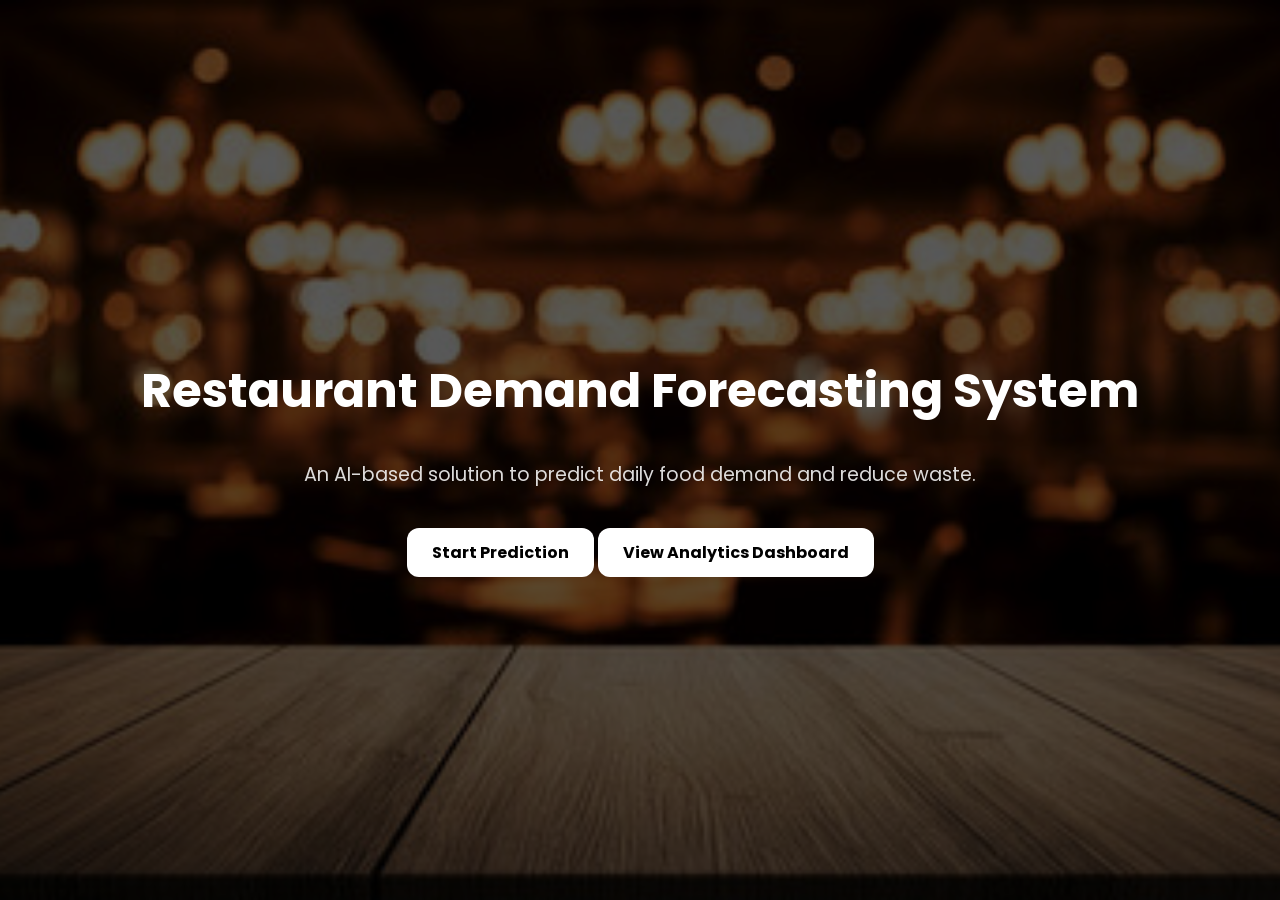
==== templates/index.html @ 3f666185 "first commit" ====
<!DOCTYPE html>
<html>
<head>
  <title>Restaurant Demand Forecasting</title>
  <link rel="stylesheet" href="/static/style.css">
</head>

<body class="landing">

  <div class="overlay">
    <div class="hero-content">

      <h1>Restaurant Demand Forecasting System</h1>

      <p>
        An AI-based solution to predict daily food demand and reduce waste.
      </p>

      <!-- Buttons Section -->
      <div class="btn-group">
        <a href="/predict" class="btn">
          Start Prediction
        </a>

        <a href="/analytics" class="btn">
          View Analytics Dashboard
        </a>
      </div>

    </div>
  </div>

</body>
</html>
---- static/style.css ----
@import url('https://fonts.googleapis.com/css2?family=Poppins:wght@300;400;600&display=swap');

body {
  margin: 0;
  font-family: "Poppins", sans-serif;
  background: linear-gradient(to right, #111827, #1f2937);
  color: white;
}

/* ========================= */
/* Landing Page */
/* ========================= */

.landing {
  background: url("/static/images/restaurant.jpg") no-repeat center center/cover;
  height: 100vh;
}

.overlay {
  background: rgba(0,0,0,0.65);
  height: 100vh;
  display: flex;
  justify-content: center;
  align-items: center;
}

.hero-content {
  text-align: center;
}

.hero-content h1 {
  font-size: 3rem;
}

.hero-content p {
  opacity: 0.85;
  font-size: 1.2rem;
}

/* Button Styling */
.btn {
  display: inline-block;
  padding: 12px 25px;
  background: white;
  color: black;
  font-weight: bold;
  border-radius: 12px;
  text-decoration: none;
  margin-top: 20px;
  transition: 0.3s;
}

.btn:hover {
  background: #e5e7eb;
  transform: scale(1.05);
}

/* ========================= */
/* Prediction Form Page */
/* ========================= */

.form-container {
  width: 950px;
  margin: 60px auto;
  background: rgba(255,255,255,0.08);
  padding: 40px;
  border-radius: 18px;
  box-shadow: 0px 0px 25px rgba(0,0,0,0.4);
}

.grid-form {
  display: grid;
  grid-template-columns: 1fr 1fr;
  gap: 25px;
}

label {
  display: block;
  margin-top: 12px;
  font-weight: 500;
}

input, select {
  width: 100%;
  padding: 10px;
  margin-top: 6px;
  border-radius: 10px;
  border: none;
}

/* Button */
button {
  width: 100%;
  padding: 12px;
  border: none;
  border-radius: 12px;
  background: #38bdf8;
  font-weight: 600;
  cursor: pointer;
  transition: 0.3s;
}

button:hover {
  background: #0ea5e9;
  transform: scale(1.03);
}

/* ========================= */
/* Upgrade 3: Menu Preview Card */
/* ========================= */

.menu-card {
  margin-top: 25px;
  padding: 20px;
  border-radius: 15px;
  background: rgba(255,255,255,0.10);
  text-align: center;
  transition: 0.3s;
}

.menu-card:hover {
  transform: translateY(-5px);
  box-shadow: 0px 0px 25px rgba(255,255,255,0.15);
}

.menu-card img {
  width: 220px;
  border-radius: 15px;
  margin-bottom: 10px;
}

.menu-card h3 {
  margin: 10px 0;
}

/* ========================= */
/* Result Dashboard Page */
/* ========================= */

.dashboard {
  display: flex;
  justify-content: center;
  gap: 25px;
  padding: 60px;
  flex-wrap: wrap;
}

.panel {
  width: 420px;
  background: rgba(255,255,255,0.08);
  padding: 30px;
  border-radius: 18px;
  box-shadow: 0px 0px 25px rgba(0,0,0,0.4);
  transition: 0.3s ease;
}

.panel:hover {
  transform: translateY(-5px);
}

/* Output Text */
.output {
  font-size: 2rem;
  margin: 15px 0;
}

.tip {
  opacity: 0.85;
}

/* Graph Responsive */
.graph {
  width: 100%;
  max-width: 100%;
  height: auto;
  border-radius: 12px;
  margin: 15px 0;
}

/* Scenario Form Fix */
.sim-form input,
.sim-form select {
  margin-bottom: 12px;
}

/* Bottom Button */
.bottom-action {
  text-align: center;
  margin: 35px 0;
}

/* ========================= */
/* Mobile Responsive Fix */
/* ========================= */

@media (max-width: 900px) {

  .form-container {
    width: 90%;
  }

  .grid-form {
    grid-template-columns: 1fr;
  }

  .dashboard {
    flex-direction: column;
    align-items: center;
    padding: 30px;
  }

  .panel {
    width: 90%;
  }
}
.bottom-action {
  display: flex;
  justify-content: center;
  gap: 20px;
}
.full {
  grid-column: span 2;
  margin-top: 20px;
  display: flex;
  justify-content: center;  
}
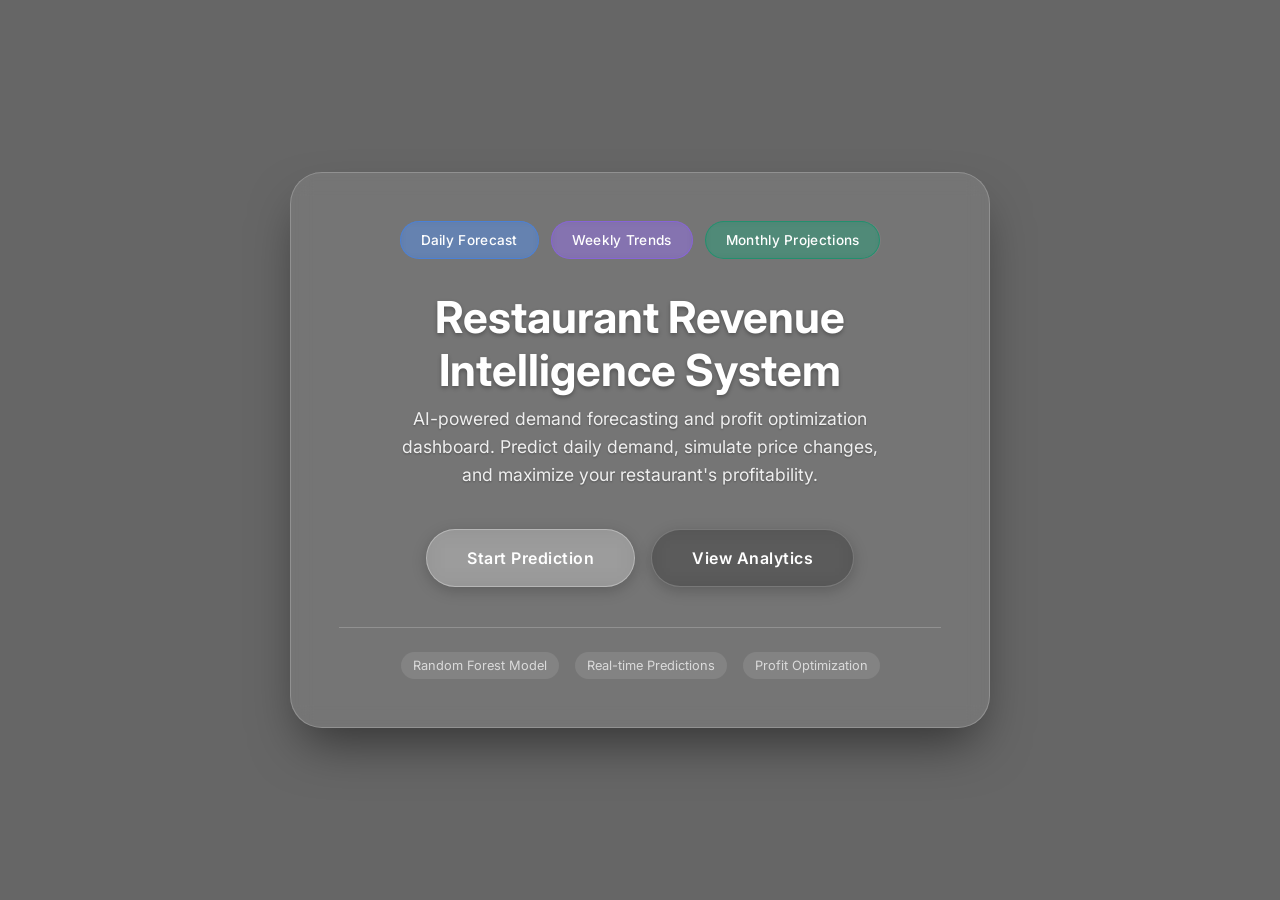
==== commit e9f62188: "updated templates and route" ====
--- a/templates/index.html
+++ b/templates/index.html
@@ -1,34 +1,214 @@
 <!DOCTYPE html>
 <html>
 <head>
-  <title>Restaurant Demand Forecasting</title>
-  <link rel="stylesheet" href="/static/style.css">
+    <title>Restaurant Revenue Intelligence</title>
+    <meta name="viewport" content="width=device-width, initial-scale=1.0">
+    <link rel="stylesheet" href="/static/style.css">
+    <link href="https://fonts.googleapis.com/css2?family=Inter:wght@400;500;600;700&display=swap" rel="stylesheet">
+    <style>
+        .landing-page {
+            background: linear-gradient(rgba(0, 0, 0, 0.6), rgba(0, 0, 0, 0.6)), 
+                        url('https://images.unsplash.com/photo-1517248135467-4c7edcad34c4') center/cover;
+            min-height: 100vh;
+            display: flex;
+            align-items: center;
+            justify-content: center;
+            position: relative;
+        }
+        
+        .hero-card {
+            max-width: 700px;
+            margin: 2rem;
+            padding: 3rem;
+            background: rgba(255, 255, 255, 0.1);
+            backdrop-filter: blur(10px);
+            -webkit-backdrop-filter: blur(10px);
+            border: 1px solid rgba(255, 255, 255, 0.2);
+            border-radius: 32px;
+            box-shadow: 0 25px 50px -12px rgba(0, 0, 0, 0.5);
+            text-align: center;
+        }
+        
+        .hero-card h1 {
+            font-size: 2.75rem;
+            font-weight: 700;
+            color: white;
+            margin-bottom: 0.5rem;
+            line-height: 1.2;
+            text-shadow: 0 2px 4px rgba(0,0,0,0.3);
+        }
+        
+        .hero-card p {
+            font-size: 1.1rem;
+            color: rgba(255, 255, 255, 0.9);
+            margin-bottom: 2.5rem;
+            max-width: 500px;
+            margin-left: auto;
+            margin-right: auto;
+            line-height: 1.6;
+            text-shadow: 0 1px 2px rgba(0,0,0,0.3);
+        }
+        
+        .badge-container {
+            display: flex;
+            gap: 0.75rem;
+            justify-content: center;
+            margin-bottom: 2rem;
+            flex-wrap: wrap;
+        }
+        
+        .badge {
+            background: rgba(255, 255, 255, 0.15);
+            backdrop-filter: blur(5px);
+            -webkit-backdrop-filter: blur(5px);
+            border: 1px solid rgba(255, 255, 255, 0.3);
+            color: white;
+            padding: 0.5rem 1.25rem;
+            border-radius: 50px;
+            font-size: 0.85rem;
+            font-weight: 500;
+            letter-spacing: 0.3px;
+        }
+        
+        .badge.blue {
+            background: rgba(59, 130, 246, 0.4);
+            border-color: rgba(59, 130, 246, 0.6);
+        }
+        
+        .badge.purple {
+            background: rgba(139, 92, 246, 0.4);
+            border-color: rgba(139, 92, 246, 0.6);
+        }
+        
+        .badge.green {
+            background: rgba(5, 150, 105, 0.4);
+            border-color: rgba(5, 150, 105, 0.6);
+        }
+        
+        .button-group {
+            display: flex;
+            gap: 1rem;
+            justify-content: center;
+            margin-top: 1rem;
+        }
+        
+        .glass-btn-primary {
+            background: rgba(255, 255, 255, 0.2);
+            backdrop-filter: blur(10px);
+            -webkit-backdrop-filter: blur(10px);
+            border: 1px solid rgba(255, 255, 255, 0.3);
+            color: white;
+            padding: 1rem 2.5rem;
+            border-radius: 50px;
+            font-weight: 600;
+            font-size: 1rem;
+            cursor: pointer;
+            text-decoration: none;
+            display: inline-block;
+            transition: all 0.3s ease;
+            letter-spacing: 0.5px;
+            box-shadow: 0 4px 15px rgba(0, 0, 0, 0.2);
+        }
+        
+        .glass-btn-primary:hover {
+            background: rgba(255, 255, 255, 0.3);
+            transform: translateY(-3px);
+            box-shadow: 0 10px 25px rgba(0, 0, 0, 0.3);
+            border-color: rgba(255, 255, 255, 0.5);
+        }
+        
+        .glass-btn-secondary {
+            background: rgba(0, 0, 0, 0.3);
+            backdrop-filter: blur(10px);
+            -webkit-backdrop-filter: blur(10px);
+            border: 1px solid rgba(255, 255, 255, 0.2);
+            color: white;
+            padding: 1rem 2.5rem;
+            border-radius: 50px;
+            font-weight: 600;
+            font-size: 1rem;
+            cursor: pointer;
+            text-decoration: none;
+            display: inline-block;
+            transition: all 0.3s ease;
+            letter-spacing: 0.5px;
+            box-shadow: 0 4px 15px rgba(0, 0, 0, 0.2);
+        }
+        
+        .glass-btn-secondary:hover {
+            background: rgba(0, 0, 0, 0.4);
+            transform: translateY(-3px);
+            box-shadow: 0 10px 25px rgba(0, 0, 0, 0.3);
+            border-color: rgba(255, 255, 255, 0.3);
+        }
+        
+        .footer-note {
+            margin-top: 2.5rem;
+            padding-top: 1.5rem;
+            border-top: 1px solid rgba(255, 255, 255, 0.2);
+            color: rgba(255, 255, 255, 0.7);
+            font-size: 0.8rem;
+            display: flex;
+            gap: 1rem;
+            justify-content: center;
+            flex-wrap: wrap;
+        }
+        
+        .footer-note span {
+            background: rgba(255, 255, 255, 0.1);
+            padding: 0.25rem 0.75rem;
+            border-radius: 50px;
+        }
+        
+        @media (max-width: 768px) {
+            .hero-card {
+                padding: 2rem;
+                margin: 1rem;
+            }
+            
+            .hero-card h1 {
+                font-size: 2rem;
+            }
+            
+            .button-group {
+                flex-direction: column;
+            }
+            
+            .glass-btn-primary, .glass-btn-secondary {
+                width: 100%;
+                text-align: center;
+            }
+        }
+    </style>
 </head>
+<body class="landing-page">
 
-<body class="landing">
-
-  <div class="overlay">
-    <div class="hero-content">
-
-      <h1>Restaurant Demand Forecasting System</h1>
-
-      <p>
-        An AI-based solution to predict daily food demand and reduce waste.
-      </p>
-
-      <!-- Buttons Section -->
-      <div class="btn-group">
-        <a href="/predict" class="btn">
-          Start Prediction
-        </a>
-
-        <a href="/analytics" class="btn">
-          View Analytics Dashboard
-        </a>
-      </div>
-
+<div class="hero-card">
+    <div class="badge-container">
+        <span class="badge blue">Daily Forecast</span>
+        <span class="badge purple">Weekly Trends</span>
+        <span class="badge green">Monthly Projections</span>
     </div>
-  </div>
+    
+    <h1>Restaurant Revenue Intelligence System</h1>
+    
+    <p>
+        AI-powered demand forecasting and profit optimization dashboard. 
+        Predict daily demand, simulate price changes, and maximize your 
+        restaurant's profitability.
+    </p>
+    
+    <div class="button-group">
+        <a href="/predict" class="glass-btn-primary">Start Prediction</a>
+        <a href="/analytics" class="glass-btn-secondary">View Analytics</a>
+    </div>
+    
+    <div class="footer-note">
+        <span>Random Forest Model</span>
+        <span>Real-time Predictions</span>
+        <span>Profit Optimization</span>
+    </div>
+</div>
 
 </body>
 </html>
--- a/static/style.css
+++ b/static/style.css
@@ -1,226 +1,659 @@
-@import url('https://fonts.googleapis.com/css2?family=Poppins:wght@300;400;600&display=swap');
+/* ===== RESET & BASE ===== */
+* {
+    margin: 0;
+    padding: 0;
+    box-sizing: border-box;
+}
 
 body {
-  margin: 0;
-  font-family: "Poppins", sans-serif;
-  background: linear-gradient(to right, #111827, #1f2937);
-  color: white;
-}
-
-/* ========================= */
-/* Landing Page */
-/* ========================= */
-
-.landing {
-  background: url("/static/images/restaurant.jpg") no-repeat center center/cover;
-  height: 100vh;
-}
-
-.overlay {
-  background: rgba(0,0,0,0.65);
-  height: 100vh;
-  display: flex;
-  justify-content: center;
-  align-items: center;
-}
-
-.hero-content {
-  text-align: center;
-}
-
-.hero-content h1 {
-  font-size: 3rem;
-}
-
-.hero-content p {
-  opacity: 0.85;
-  font-size: 1.2rem;
-}
-
-/* Button Styling */
-.btn {
-  display: inline-block;
-  padding: 12px 25px;
-  background: white;
-  color: black;
-  font-weight: bold;
-  border-radius: 12px;
-  text-decoration: none;
-  margin-top: 20px;
-  transition: 0.3s;
-}
-
-.btn:hover {
-  background: #e5e7eb;
-  transform: scale(1.05);
-}
-
-/* ========================= */
-/* Prediction Form Page */
-/* ========================= */
-
+    font-family: 'Inter', -apple-system, BlinkMacSystemFont, 'Segoe UI', sans-serif;
+    background: #f8fafc;
+    color: #1e293b;
+    line-height: 1.5;
+}
+
+/* ===== CONTAINER ===== */
+.container {
+    max-width: 1400px;
+    margin: 0 auto;
+    padding: 2rem;
+}
+
+/* ===== NAVIGATION ===== */
+.nav-bar {
+    background: white;
+    padding: 1rem 2rem;
+    border-radius: 16px;
+    box-shadow: 0 1px 3px rgba(0,0,0,0.05);
+    margin-bottom: 2rem;
+    display: flex;
+    gap: 0.5rem;
+}
+
+.nav-bar a {
+    color: #64748b;
+    text-decoration: none;
+    padding: 0.75rem 1.5rem;
+    border-radius: 12px;
+    font-weight: 500;
+    transition: all 0.2s;
+}
+
+.nav-bar a:hover {
+    background: #f1f5f9;
+    color: #0f172a;
+}
+
+.nav-bar a.active {
+    background: #0f172a;
+    color: white;
+}
+
+/* ===== HEADERS ===== */
+h1 {
+    font-size: 2rem;
+    font-weight: 600;
+    color: #0f172a;
+    margin-bottom: 1.5rem;
+}
+
+h2 {
+    font-size: 1.25rem;
+    font-weight: 600;
+    color: #334155;
+    margin-bottom: 1rem;
+    display: flex;
+    align-items: center;
+    gap: 0.5rem;
+}
+
+/* ===== TIME BADGES ===== */
+.time-badge-daily {
+    background: #3b82f6;
+    color: white;
+    padding: 0.2rem 0.75rem;
+    border-radius: 20px;
+    font-size: 0.7rem;
+    font-weight: 600;
+    text-transform: uppercase;
+    letter-spacing: 0.3px;
+    display: inline-block;
+}
+
+.time-badge-weekly {
+    background: #8b5cf6;
+    color: white;
+    padding: 0.2rem 0.75rem;
+    border-radius: 20px;
+    font-size: 0.7rem;
+    font-weight: 600;
+    text-transform: uppercase;
+    letter-spacing: 0.3px;
+    display: inline-block;
+}
+
+.time-badge-monthly {
+    background: #059669;
+    color: white;
+    padding: 0.2rem 0.75rem;
+    border-radius: 20px;
+    font-size: 0.7rem;
+    font-weight: 600;
+    text-transform: uppercase;
+    letter-spacing: 0.3px;
+    display: inline-block;
+}
+
+.time-badge-unit {
+    background: #f59e0b;
+    color: white;
+    padding: 0.2rem 0.75rem;
+    border-radius: 20px;
+    font-size: 0.7rem;
+    font-weight: 600;
+    text-transform: uppercase;
+    letter-spacing: 0.3px;
+    display: inline-block;
+}
+
+/* ===== PREDICT PAGE ===== */
 .form-container {
-  width: 950px;
-  margin: 60px auto;
-  background: rgba(255,255,255,0.08);
-  padding: 40px;
-  border-radius: 18px;
-  box-shadow: 0px 0px 25px rgba(0,0,0,0.4);
+    max-width: 1000px;
+    margin: 2rem auto;
+    padding: 2rem;
+    background: white;
+    border-radius: 24px;
+    box-shadow: 0 10px 30px -10px rgba(0,0,0,0.1);
 }
 
 .grid-form {
-  display: grid;
-  grid-template-columns: 1fr 1fr;
-  gap: 25px;
-}
-
-label {
-  display: block;
-  margin-top: 12px;
-  font-weight: 500;
-}
-
-input, select {
-  width: 100%;
-  padding: 10px;
-  margin-top: 6px;
-  border-radius: 10px;
-  border: none;
-}
-
-/* Button */
-button {
-  width: 100%;
-  padding: 12px;
-  border: none;
-  border-radius: 12px;
-  background: #38bdf8;
-  font-weight: 600;
-  cursor: pointer;
-  transition: 0.3s;
-}
-
-button:hover {
-  background: #0ea5e9;
-  transform: scale(1.03);
-}
-
-/* ========================= */
-/* Upgrade 3: Menu Preview Card */
-/* ========================= */
-
+    display: grid;
+    grid-template-columns: 1fr 1fr;
+    gap: 2rem;
+    margin-top: 2rem;
+}
+
+.form-group {
+    margin-bottom: 1.5rem;
+}
+
+.form-group label {
+    display: block;
+    margin-bottom: 0.5rem;
+    font-weight: 500;
+    color: #334155;
+    font-size: 0.9rem;
+}
+
+.form-group select,
+.form-group input {
+    width: 100%;
+    padding: 0.875rem 1rem;
+    border: 1px solid #e2e8f0;
+    border-radius: 12px;
+    font-size: 0.95rem;
+    color: #1e293b;
+    background: white;
+    transition: all 0.2s;
+    cursor: pointer;
+}
+
+.form-group select:hover,
+.form-group input:hover {
+    border-color: #94a3b8;
+}
+
+.form-group select:focus,
+.form-group input:focus {
+    outline: none;
+    border-color: #3b82f6;
+    box-shadow: 0 0 0 3px rgba(59,130,246,0.1);
+}
+
+/* Menu Card */
 .menu-card {
-  margin-top: 25px;
-  padding: 20px;
-  border-radius: 15px;
-  background: rgba(255,255,255,0.10);
-  text-align: center;
-  transition: 0.3s;
+    background: #f8fafc;
+    border: 2px dashed #e2e8f0;
+    border-radius: 20px;
+    padding: 2rem;
+    text-align: center;
+    transition: all 0.2s;
 }
 
 .menu-card:hover {
-  transform: translateY(-5px);
-  box-shadow: 0px 0px 25px rgba(255,255,255,0.15);
+    border-color: #94a3b8;
+    background: #f1f5f9;
+}
+
+.menu-card h3 {
+    font-size: 1.25rem;
+    font-weight: 600;
+    color: #0f172a;
+    margin-bottom: 1rem;
 }
 
 .menu-card img {
-  width: 220px;
-  border-radius: 15px;
-  margin-bottom: 10px;
-}
-
-.menu-card h3 {
-  margin: 10px 0;
-}
-
-/* ========================= */
-/* Result Dashboard Page */
-/* ========================= */
-
-.dashboard {
-  display: flex;
-  justify-content: center;
-  gap: 25px;
-  padding: 60px;
-  flex-wrap: wrap;
+    width: 160px;
+    height: 160px;
+    object-fit: cover;
+    border-radius: 50%;
+    margin: 1rem auto;
+    border: 3px solid white;
+    box-shadow: 0 5px 15px rgba(0,0,0,0.1);
+}
+
+.price-badge {
+    background: #0f172a;
+    color: white;
+    padding: 0.5rem 1rem;
+    border-radius: 50px;
+    display: inline-block;
+    font-weight: 500;
+    font-size: 0.95rem;
+}
+
+/* Predict Button */
+.predict-btn {
+    grid-column: span 2;
+    background: #0f172a;
+    color: white;
+    border: none;
+    padding: 1rem 2rem;
+    font-size: 1rem;
+    font-weight: 600;
+    border-radius: 12px;
+    cursor: pointer;
+    transition: all 0.2s;
+    margin-top: 1rem;
+    letter-spacing: 0.3px;
+}
+
+.predict-btn:hover {
+    background: #1e293b;
+    transform: translateY(-2px);
+    box-shadow: 0 10px 25px -5px rgba(0,0,0,0.1);
+}
+
+/* ===== RESULT PAGE ===== */
+.dashboard-container {
+    display: grid;
+    grid-template-columns: 1.2fr 0.8fr;
+    gap: 2rem;
+    margin-top: 2rem;
+}
+
+.card {
+    background: white;
+    border-radius: 20px;
+    padding: 1.5rem;
+    box-shadow: 0 2px 8px rgba(0,0,0,0.05);
+    border: 1px solid #f1f5f9;
+}
+
+.large-card {
+    padding: 2rem;
+}
+
+.graph-img {
+    width: 100%;
+    max-height: 280px;
+    object-fit: contain;
+    margin-top: 1rem;
+    border-radius: 12px;
+    background: #f8fafc;
+    padding: 1rem;
+}
+
+/* Metrics Grid */
+.metrics-grid {
+    display: grid;
+    grid-template-columns: repeat(2, 1fr);
+    gap: 1rem;
+    margin-bottom: 1rem;
+}
+
+.metric-card {
+    background: #f8fafc;
+    border: 1px solid #f1f5f9;
+    border-radius: 16px;
+    padding: 1.25rem;
+    text-align: center;
+    transition: all 0.2s;
+}
+
+.metric-card:hover {
+    border-color: #e2e8f0;
+    background: white;
+}
+
+.metric-card h3 {
+    font-size: 0.8rem;
+    color: #64748b;
+    text-transform: uppercase;
+    letter-spacing: 0.3px;
+    margin-bottom: 0.5rem;
+}
+
+.metric-card p {
+    font-size: 1.75rem;
+    font-weight: 600;
+    color: #0f172a;
+}
+
+.metric-subtitle {
+    font-size: 0.7rem;
+    color: #94a3b8;
+    margin-top: 0.25rem;
+}
+
+/* Item Card */
+.item-card {
+    text-align: center;
+}
+
+.item-card h3 {
+    font-size: 1.5rem;
+    margin-bottom: 1rem;
+    color: #0f172a;
+}
+
+.food-img {
+    width: 120px;
+    height: 120px;
+    object-fit: cover;
+    border-radius: 50%;
+    margin: 1rem auto;
+    border: 3px solid white;
+    box-shadow: 0 5px 15px rgba(0,0,0,0.1);
+}
+
+.item-info {
+    margin-top: 1rem;
+    padding-top: 1rem;
+    border-top: 1px solid #f1f5f9;
+}
+
+.item-info p {
+    margin: 0.5rem 0;
+    color: #475569;
+    font-size: 0.95rem;
+}
+
+/* New Prediction Button */
+.new-prediction-btn {
+    display: inline-block;
+    background: #0f172a;
+    color: white;
+    text-decoration: none;
+    padding: 0.75rem 1.5rem;
+    border-radius: 12px;
+    font-weight: 500;
+    font-size: 0.95rem;
+    transition: all 0.2s;
+    border: none;
+    cursor: pointer;
+    margin-bottom: 1rem;
+}
+
+.new-prediction-btn:hover {
+    background: #1e293b;
+    transform: translateY(-2px);
+    box-shadow: 0 5px 15px rgba(0,0,0,0.1);
+}
+
+/* Simulation Section */
+.simulation-section {
+    background: white;
+    border-radius: 20px;
+    padding: 1.5rem;
+    margin-top: 1.5rem;
+    border: 1px solid #f1f5f9;
+}
+
+.simulation-form {
+    display: grid;
+    grid-template-columns: 2fr 1fr 0.8fr;
+    gap: 1rem;
+    margin-top: 1rem;
+    align-items: end;
+}
+
+.simulation-form label {
+    display: block;
+    margin-bottom: 0.25rem;
+    font-size: 0.85rem;
+    font-weight: 500;
+    color: #475569;
+}
+
+.simulation-form input,
+.simulation-form select {
+    width: 100%;
+    padding: 0.75rem;
+    border: 1px solid #e2e8f0;
+    border-radius: 10px;
+    font-size: 0.95rem;
+}
+
+.simulate-btn {
+    background: #059669;
+    color: white;
+    border: none;
+    padding: 0.75rem 1rem;
+    border-radius: 10px;
+    font-weight: 500;
+    cursor: pointer;
+    transition: all 0.2s;
+    height: fit-content;
+}
+
+.simulate-btn:hover {
+    background: #047857;
+    transform: translateY(-2px);
+    box-shadow: 0 5px 15px rgba(5,150,105,0.2);
+}
+
+/* Projection Card */
+.projection-card {
+    background: #f8fafc;
+    border: 1px solid #e2e8f0;
+    border-radius: 16px;
+    padding: 1.5rem;
+    margin-top: 1.5rem;
+}
+
+.projection-grid {
+    display: grid;
+    grid-template-columns: repeat(3, 1fr);
+    gap: 1rem;
+    margin-top: 1rem;
+}
+
+.projection-item {
+    text-align: center;
+}
+
+.projection-value {
+    font-size: 1.5rem;
+    font-weight: 600;
+    color: #059669;
+}
+
+.projection-label {
+    font-size: 0.75rem;
+    color: #64748b;
+    margin-top: 0.25rem;
+}
+
+/* Info Note */
+.info-note {
+    background: #f1f5f9;
+    border-left: 4px solid #3b82f6;
+    padding: 1rem 1.5rem;
+    border-radius: 8px;
+    margin: 1rem 0;
+    font-size: 0.9rem;
+    color: #334155;
+}
+
+/* ===== ANALYTICS PAGE ===== */
+.analytics-container {
+    display: grid;
+    grid-template-columns: 1fr 1fr;
+    gap: 2rem;
+    margin-top: 2rem;
 }
 
 .panel {
-  width: 420px;
-  background: rgba(255,255,255,0.08);
-  padding: 30px;
-  border-radius: 18px;
-  box-shadow: 0px 0px 25px rgba(0,0,0,0.4);
-  transition: 0.3s ease;
-}
-
-.panel:hover {
-  transform: translateY(-5px);
-}
-
-/* Output Text */
-.output {
-  font-size: 2rem;
-  margin: 15px 0;
-}
-
-.tip {
-  opacity: 0.85;
-}
-
-/* Graph Responsive */
+    background: white;
+    border-radius: 20px;
+    padding: 2rem;
+    box-shadow: 0 2px 8px rgba(0,0,0,0.05);
+    border: 1px solid #f1f5f9;
+}
+
+.panel h2 {
+    margin-bottom: 1.5rem;
+}
+
 .graph {
-  width: 100%;
-  max-width: 100%;
-  height: auto;
-  border-radius: 12px;
-  margin: 15px 0;
-}
-
-/* Scenario Form Fix */
-.sim-form input,
-.sim-form select {
-  margin-bottom: 12px;
-}
-
-/* Bottom Button */
-.bottom-action {
-  text-align: center;
-  margin: 35px 0;
-}
-
-/* ========================= */
-/* Mobile Responsive Fix */
-/* ========================= */
-
-@media (max-width: 900px) {
-
-  .form-container {
-    width: 90%;
-  }
-
-  .grid-form {
-    grid-template-columns: 1fr;
-  }
-
-  .dashboard {
-    flex-direction: column;
-    align-items: center;
-    padding: 30px;
-  }
-
-  .panel {
-    width: 90%;
-  }
-}
-.bottom-action {
-  display: flex;
-  justify-content: center;
-  gap: 20px;
-}
-.full {
-  grid-column: span 2;
-  margin-top: 20px;
-  display: flex;
-  justify-content: center;  
+    width: 100%;
+    max-height: 280px;
+    object-fit: contain;
+    margin: 1.5rem 0;
+    border-radius: 12px;
+    background: #f8fafc;
+    padding: 1rem;
+}
+
+/* ===== BUTTONS ===== */
+.btn-primary {
+    display: inline-block;
+    background: #0f172a;
+    color: white;
+    text-decoration: none;
+    padding: 0.75rem 1.5rem;
+    border-radius: 12px;
+    font-weight: 500;
+    transition: all 0.2s;
+    border: none;
+    cursor: pointer;
+}
+
+.btn-primary:hover {
+    background: #1e293b;
+    transform: translateY(-2px);
+}
+
+.btn-secondary {
+    display: inline-block;
+    background: white;
+    color: #0f172a;
+    text-decoration: none;
+    padding: 0.75rem 1.5rem;
+    border-radius: 12px;
+    font-weight: 500;
+    border: 1px solid #e2e8f0;
+    transition: all 0.2s;
+}
+
+.btn-secondary:hover {
+    background: #f8fafc;
+    border-color: #94a3b8;
+}
+
+/* ===== RESPONSIVE ===== */
+@media (max-width: 768px) {
+    .dashboard-container,
+    .analytics-container,
+    .grid-form {
+        grid-template-columns: 1fr;
+    }
+    
+    .simulation-form {
+        grid-template-columns: 1fr;
+    }
+    
+    .projection-grid {
+        grid-template-columns: 1fr;
+    }
+    
+    .container {
+        padding: 1rem;
+    }
+}
+/* ===== RESPONSIVE DESIGN FOR MOBILE ===== */
+@media screen and (max-width: 768px) {
+    /* Navigation */
+    .glass-nav {
+        flex-direction: column;
+        padding: 1rem;
+    }
+    
+    .nav-links {
+        flex-direction: column;
+        width: 100%;
+    }
+    
+    .glass-nav a {
+        width: 100%;
+        text-align: center;
+    }
+    
+    .new-prediction-btn {
+        width: 100%;
+        text-align: center;
+    }
+    
+    /* Dashboard Grid - Stack columns */
+    .dashboard-grid,
+    .analytics-grid,
+    .form-grid {
+        grid-template-columns: 1fr !important;
+        gap: 1rem;
+    }
+    
+    /* Time Banner */
+    .time-banner {
+        flex-direction: column;
+        align-items: flex-start;
+        padding: 1rem;
+    }
+    
+    /* Metrics Grid - 2 columns on mobile */
+    .metrics-grid {
+        grid-template-columns: repeat(2, 1fr);
+        gap: 0.5rem;
+    }
+    
+    .metric-card {
+        padding: 1rem;
+    }
+    
+    .metric-value {
+        font-size: 1.5rem;
+    }
+    
+    /* Monthly Grid */
+    .monthly-grid {
+        grid-template-columns: 1fr;
+        gap: 1rem;
+    }
+    
+    /* Simulation Form */
+    .simulation-form {
+        grid-template-columns: 1fr;
+    }
+    
+    /* Graph */
+    .graph-container img {
+        max-height: 200px;
+    }
+    
+    /* Cards */
+    .glass-card,
+    .form-glass-card,
+    .panel {
+        padding: 1.5rem;
+    }
+    
+    /* Headers */
+    h1 {
+        font-size: 1.5rem;
+    }
+    
+    .page-title {
+        font-size: 1.5rem;
+    }
+    
+    /* Wrapper */
+    .result-wrapper,
+    .predict-wrapper,
+    .analytics-wrapper,
+    .container {
+        padding: 1rem;
+    }
+}
+
+/* Small phones */
+@media screen and (max-width: 480px) {
+    .metrics-grid {
+        grid-template-columns: 1fr; /* Stack to 1 column on very small phones */
+    }
+    
+    .metric-card {
+        padding: 0.75rem;
+    }
+    
+    .item-card img {
+        width: 100px;
+        height: 100px;
+    }
+    
+    .badge-daily,
+    .badge-weekly,
+    .badge-monthly {
+        font-size: 0.7rem;
+        padding: 0.2rem 0.8rem;
+    }
 }
